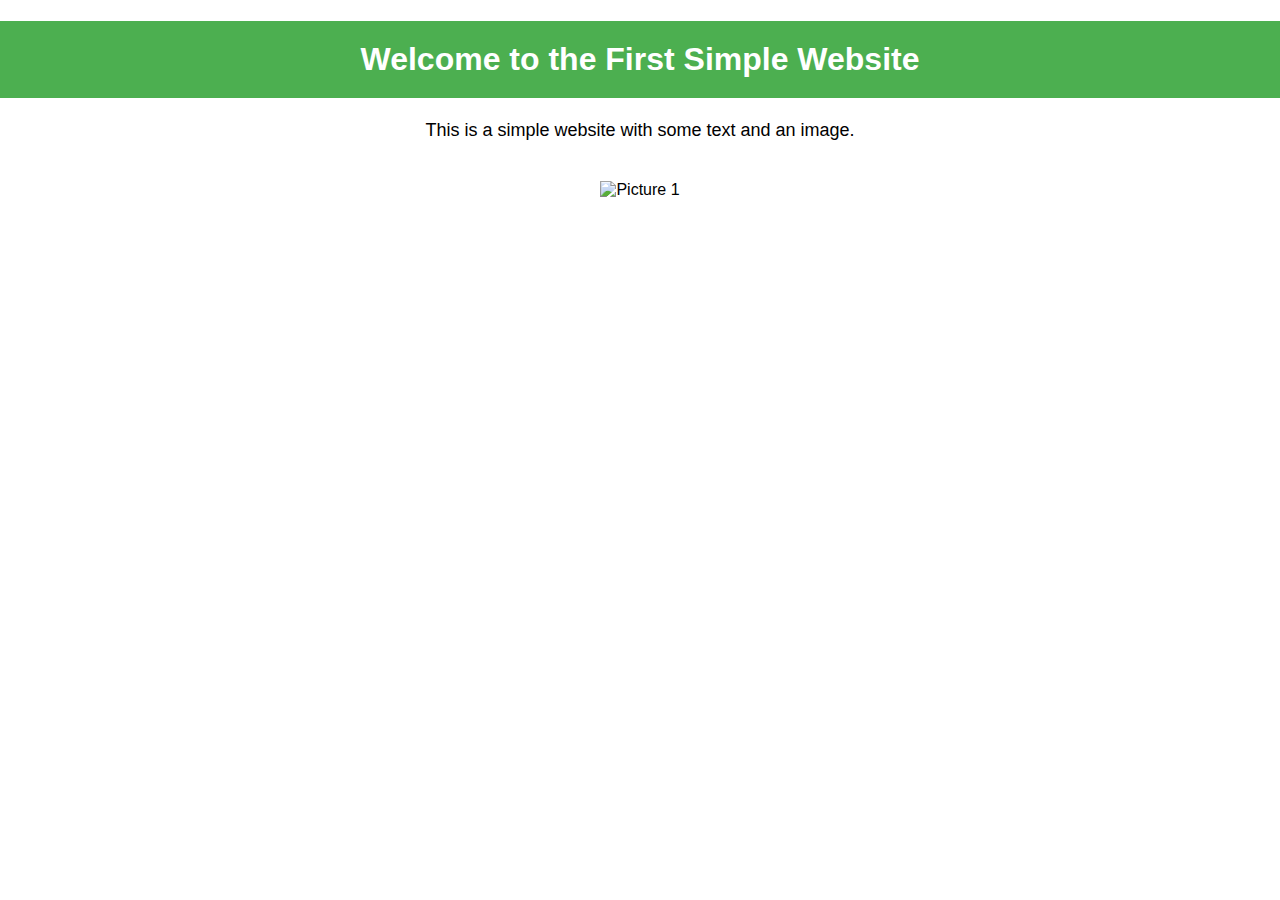
==== index.html @ db3da49a "Trial website files" ====
<!DOCTYPE html>
<html lang="en">
<head>
    <meta charset="UTF-8">
    <meta name="viewport" content="width=device-width, initial-scale=1.0">
    <title>First Simple Website</title>
    <link rel="stylesheet" href="styles.css">
</head>
<body>
    <h1>Welcome to the First Simple Website</h1>
    <p>This is a simple website with some text and an image.</p>
    <img src="images/picture1.jpg" alt="Picture 1" style="max-width: 100%; height: auto;">
</body>
</html>
---- styles.css ----
body {
    font-family: Arial, sans-serif;
    margin: 0;
    padding: 0;
    text-align: center;
}

h1 {
    background-color: #4CAF50;
    color: white;
    padding: 20px;
}

p {
    margin: 20px;
    font-size: 18px;
}

img {
    margin: 20px 0;
}
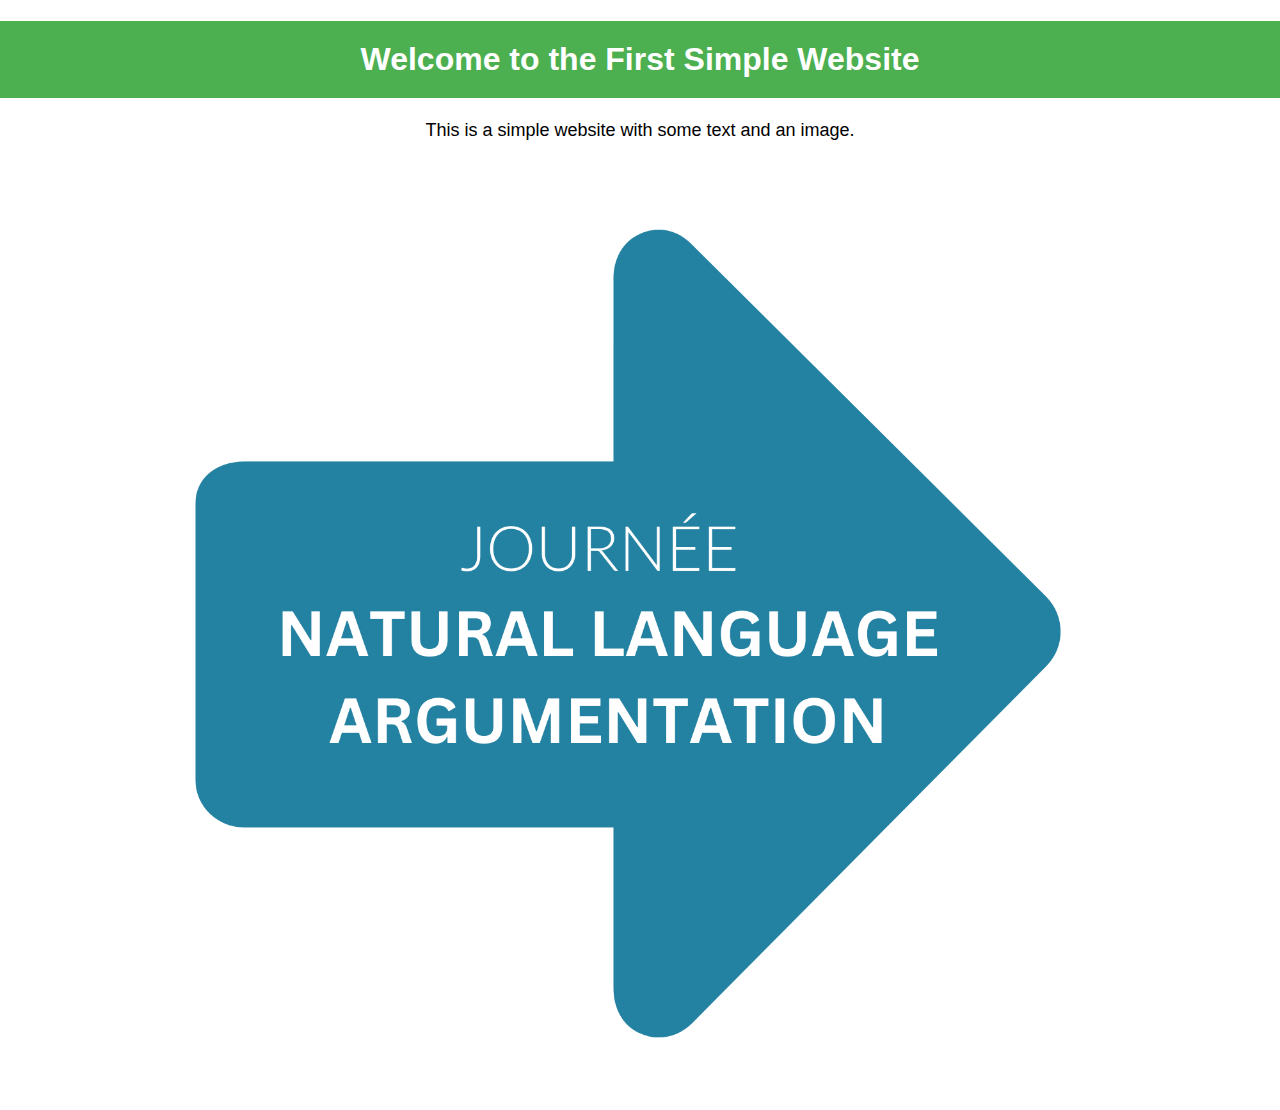
==== commit 4e789863: "correct names of pictures" ====
--- a/index.html
+++ b/index.html
@@ -9,6 +9,6 @@
 <body>
     <h1>Welcome to the First Simple Website</h1>
     <p>This is a simple website with some text and an image.</p>
-    <img src="images/picture1.jpg" alt="Picture 1" style="max-width: 100%; height: auto;">
+    <img src="images/picture1.png" alt="Picture 1" style="max-width: 100%; height: auto;">
 </body>
 </html>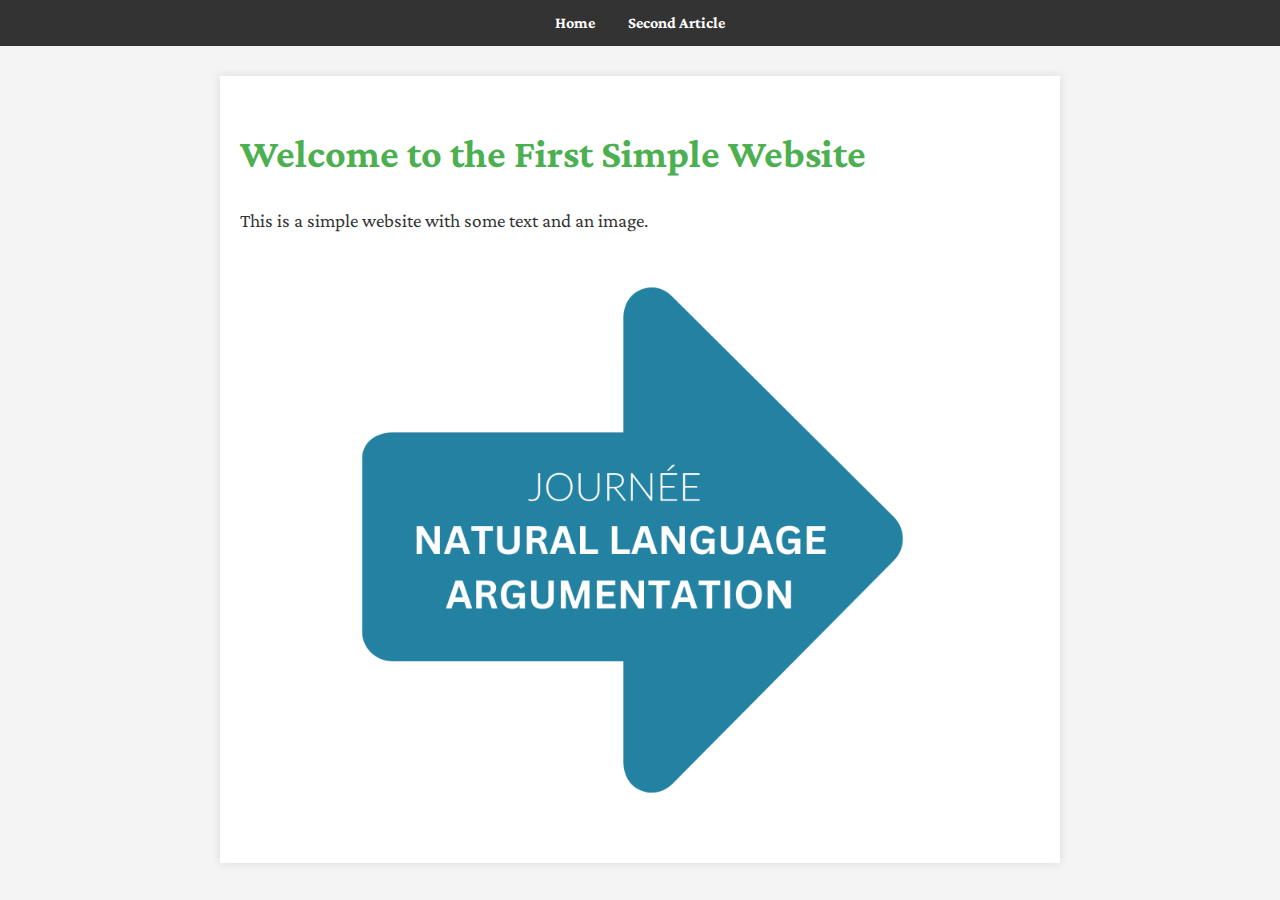
==== commit 59c18cab: "Try a new style" ====
--- a/index.html
+++ b/index.html
@@ -7,8 +7,14 @@
     <link rel="stylesheet" href="styles.css">
 </head>
 <body>
-    <h1>Welcome to the First Simple Website</h1>
-    <p>This is a simple website with some text and an image.</p>
-    <img src="images/picture1.png" alt="Picture 1" style="max-width: 100%; height: auto;">
+    <nav>
+        <a href="index.html">Home</a>
+        <a href="second.html">Second Article</a>
+    </nav>
+    <article>
+        <h1>Welcome to the First Simple Website</h1>
+        <p>This is a simple website with some text and an image.</p>
+        <img src="images/picture1.png" alt="Picture 1">
+    </article>
 </body>
-</html>+</html>
--- a/styles.css
+++ b/styles.css
@@ -1,21 +1,65 @@
+/* Importing the 'Computer Modern' font for a LaTeX-like appearance */
+@import url('https://fonts.googleapis.com/css2?family=Crimson+Pro:wght@400;700&display=swap');
+
 body {
-    font-family: Arial, sans-serif;
+    font-family: 'Crimson Pro', serif;
     margin: 0;
     padding: 0;
+    background-color: #f4f4f4;
+    color: #333;
+    line-height: 1.6;
+}
+
+nav {
+    background: #333;
+    color: #fff;
+    padding: 10px;
     text-align: center;
 }
 
+nav a {
+    color: #fff;
+    margin: 0 15px;
+    text-decoration: none;
+    font-weight: bold;
+}
+
+nav a:hover {
+    text-decoration: underline;
+}
+
+article {
+    max-width: 800px;
+    margin: 30px auto;
+    padding: 20px;
+    background: #fff;
+    box-shadow: 0 0 10px rgba(0,0,0,0.1);
+}
+
 h1 {
-    background-color: #4CAF50;
-    color: white;
-    padding: 20px;
+    font-size: 2.5em;
+    margin-bottom: 20px;
+    color: #4CAF50;
 }
 
 p {
-    margin: 20px;
-    font-size: 18px;
+    font-size: 1.2em;
+    margin: 20px 0;
 }
 
 img {
-    margin: 20px 0;
+    display: block;
+    margin: 20px auto;
+    max-width: 100%;
+    height: auto;
 }
+
+@media (max-width: 768px) {
+    h1 {
+        font-size: 2em;
+    }
+    
+    p {
+        font-size: 1em;
+    }
+}
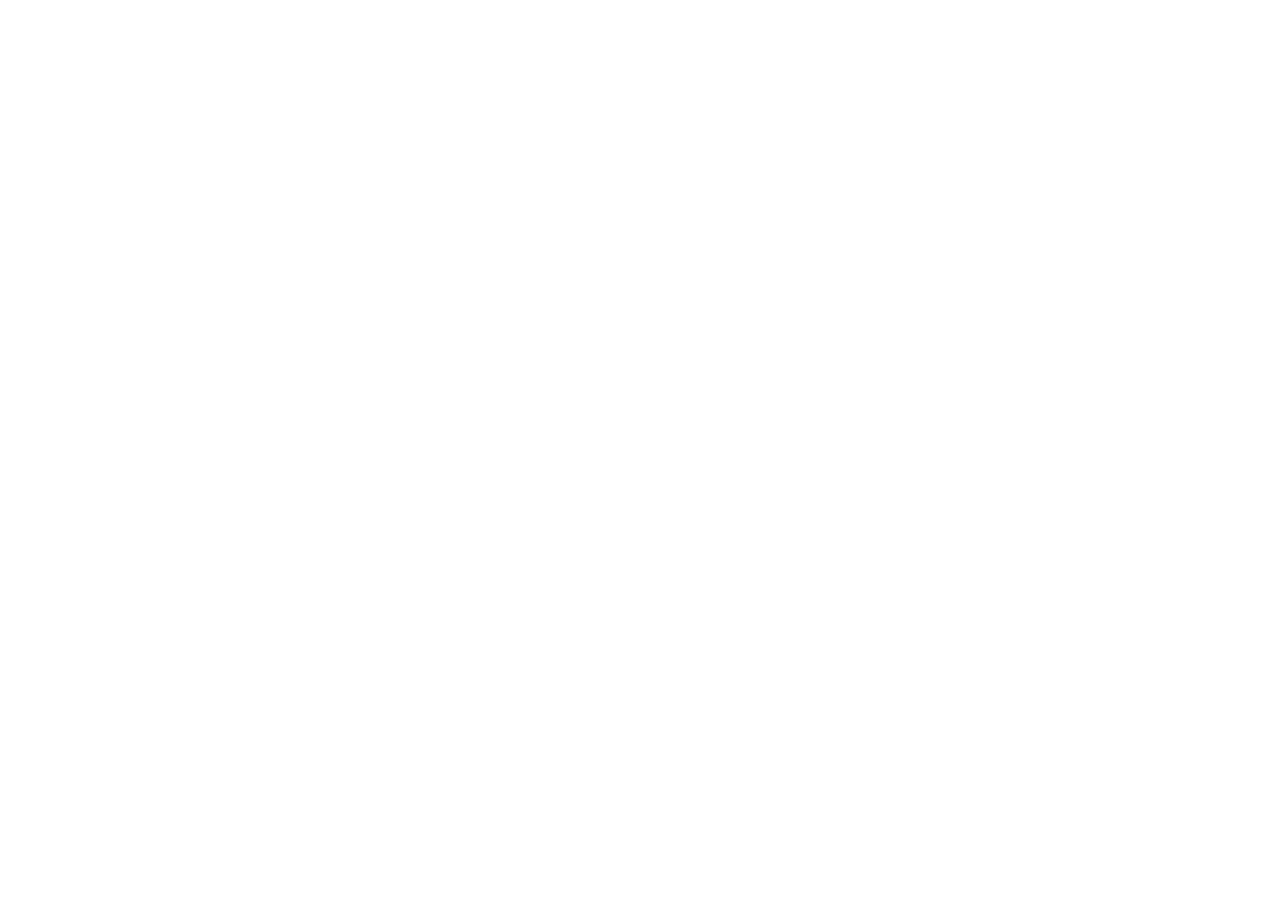
==== commit 6d163af9: "Change of design" ====
--- a/index.html
+++ b/index.html
@@ -3,18 +3,18 @@
 <head>
     <meta charset="UTF-8">
     <meta name="viewport" content="width=device-width, initial-scale=1.0">
-    <title>First Simple Website</title>
+    <title>How to use the oven</title>
     <link rel="stylesheet" href="styles.css">
 </head>
-<body>
+<!-- <body>
     <nav>
         <a href="index.html">Home</a>
         <a href="second.html">Second Article</a>
     </nav>
     <article>
-        <h1>Welcome to the First Simple Website</h1>
+        <h1>How to use the oven</h1>
         <p>This is a simple website with some text and an image.</p>
         <img src="images/picture1.png" alt="Picture 1">
     </article>
-</body>
+</body> -->
 </html>
--- a/styles.css
+++ b/styles.css
@@ -1,11 +1,11 @@
 /* Importing the 'Computer Modern' font for a LaTeX-like appearance */
-@import url('https://fonts.googleapis.com/css2?family=Crimson+Pro:wght@400;700&display=swap');
+@import url('https://fonts.googleapis.com/css2?family=Crimson+Pro:wght@400;700&family=Lato:wght@400;700&display=swap');
 
 body {
     font-family: 'Crimson Pro', serif;
     margin: 0;
     padding: 0;
-    background-color: #f4f4f4;
+    background-color: #fff;
     color: #333;
     line-height: 1.6;
 }
@@ -21,11 +21,12 @@
     color: #fff;
     margin: 0 15px;
     text-decoration: none;
-    font-weight: bold;
+    font-size: 1.2em;
+    /* font-weight: bold; */
 }
 
 nav a:hover {
-    text-decoration: underline;
+    text-decoration: ;
 }
 
 article {
@@ -33,13 +34,14 @@
     margin: 30px auto;
     padding: 20px;
     background: #fff;
-    box-shadow: 0 0 10px rgba(0,0,0,0.1);
 }
 
 h1 {
     font-size: 2.5em;
+    font-family: 'Lato', sans-serif;
     margin-bottom: 20px;
-    color: #4CAF50;
+    color: #333;
+    text-align: center;
 }
 
 p {
